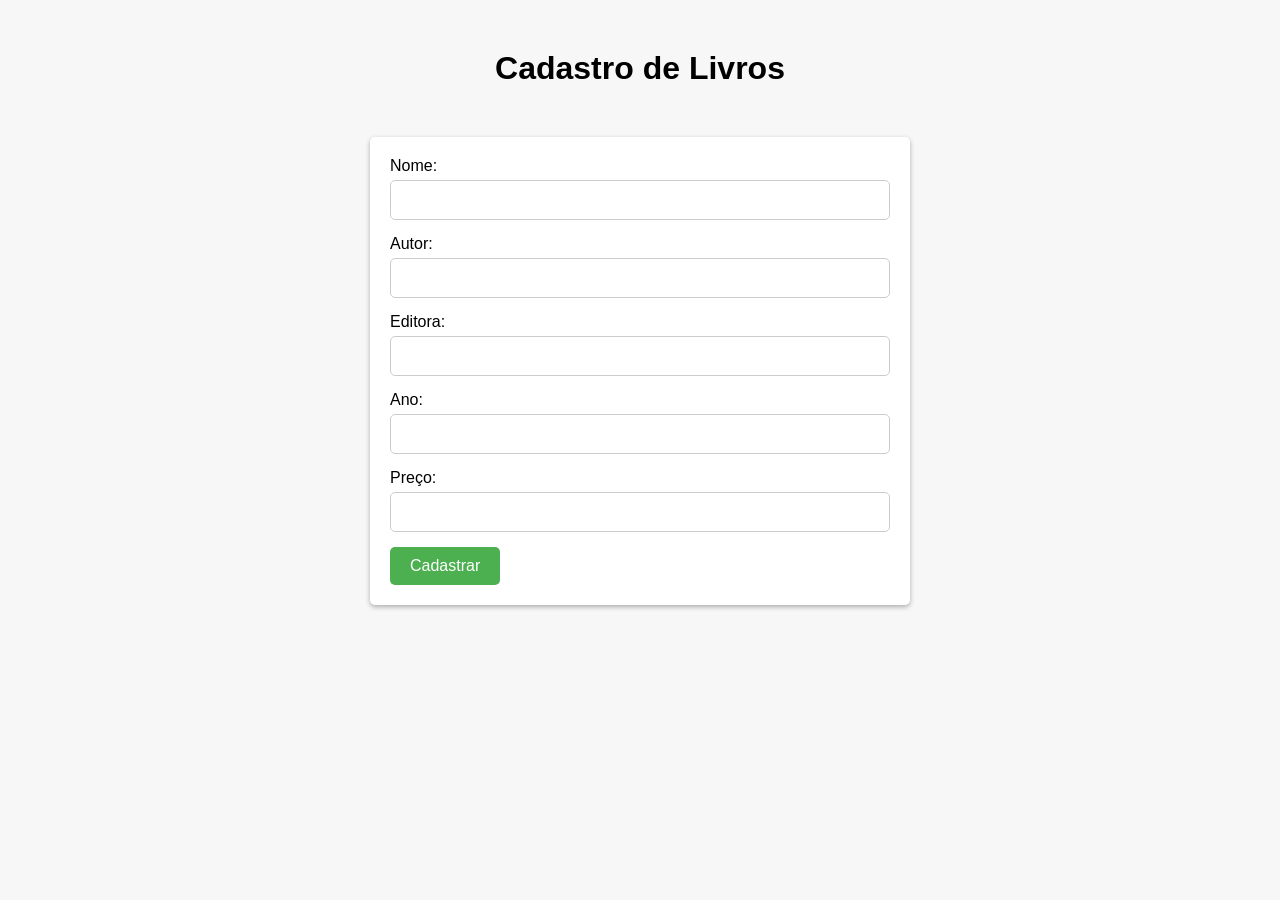
==== index.html @ c66e3042 "git init" ====
<!DOCTYPE html>
<html>
<head>
  <meta charset="utf-8">
  <meta http-equiv="X-UA-Compatible" content="IE=edge">
  <meta name="viewport" content="width=device-width, initial-scale=1.0">
  <title>Cadastro de Livros</title>
  <link rel="stylesheet" href="style.css">
</head>
<body>
  <h1>Cadastro de Livros</h1>
  <form id="formulario">
    <label for="nome">Nome:</label>
    <input type="text" id="nome" name="nome" required>

    <label for="autor">Autor:</label>
    <input type="text" id="autor" name="autor" required>

    <label for="editora">Editora:</label>
    <input type="text" id="editora" name="editora" required>

    <label for="ano">Ano:</label>
    <input type="number" id="ano" name="ano" min="1800" max="2099" required>

    <label for="preco">Preço:</label>
    <input type="number" id="preco" name="preco" step="0.01" min="0" required>

    <input type="submit" value="Cadastrar">
  </form>
  <script>
    const form = document.querySelector('#formulario');
    form.addEventListener('submit', (event) => {
      event.preventDefault(); // previne o envio padrão do formulário


      const nome = document.getElementById('nome').value;
      const autor = document.getElementById('autor').value;
      const editora = document.getElementById('editora').value;
      const ano = document.getElementById('ano').value;
      const preco = document.getElementById('preco').value;
      
      const data = {
        "nome": nome,
        "autor": autor,
        "editora": editora,
        "ano": ano,
        "preco": preco
      };

      fetch('http://localhost:3000/livro', {
        method: 'POST',
        headers: {
          'Content-Type': 'application/json'
        },
        body: JSON.stringify(data)
      })
      .then(response => {
        if (response.ok) {
          alert('Livro cadastrado com sucesso!');
          form.reset();
        } else {
          throw new Error('Erro ao cadastrar livro!');
        }
      })
      .catch(error => console.error(error));
    });
  </script>
</body>
</html>
---- style.css ----
body {
    font-family: Arial, sans-serif;
    background-color: #F7F7F7;
  }
  h1 {
    text-align: center;
    margin-top: 50px;
  }
  form {
    width: 500px;
    margin: 50px auto;
    background-color: #FFFFFF;
    border-radius: 5px;
    padding: 20px;
    box-shadow: 0 2px 5px rgba(0, 0, 0, 0.3);
  }
  label {
    display: block;
    margin-bottom: 5px;
  }
  input[type="text"],
  input[type="number"] {
    width: 100%;
    padding: 10px;
    margin-bottom: 15px;
    border: 1px solid #CCCCCC;
    border-radius: 5px;
    box-sizing: border-box;
    font-size: 16px;
  }
  input[type="submit"] {
    background-color: #4CAF50;
    color: #FFFFFF;
    border: none;
    border-radius: 5px;
    padding: 10px 20px;
    font-size: 16px;
    cursor: pointer;
  }
  input[type="submit"]:hover {
    background-color: #3E8E41;
  }
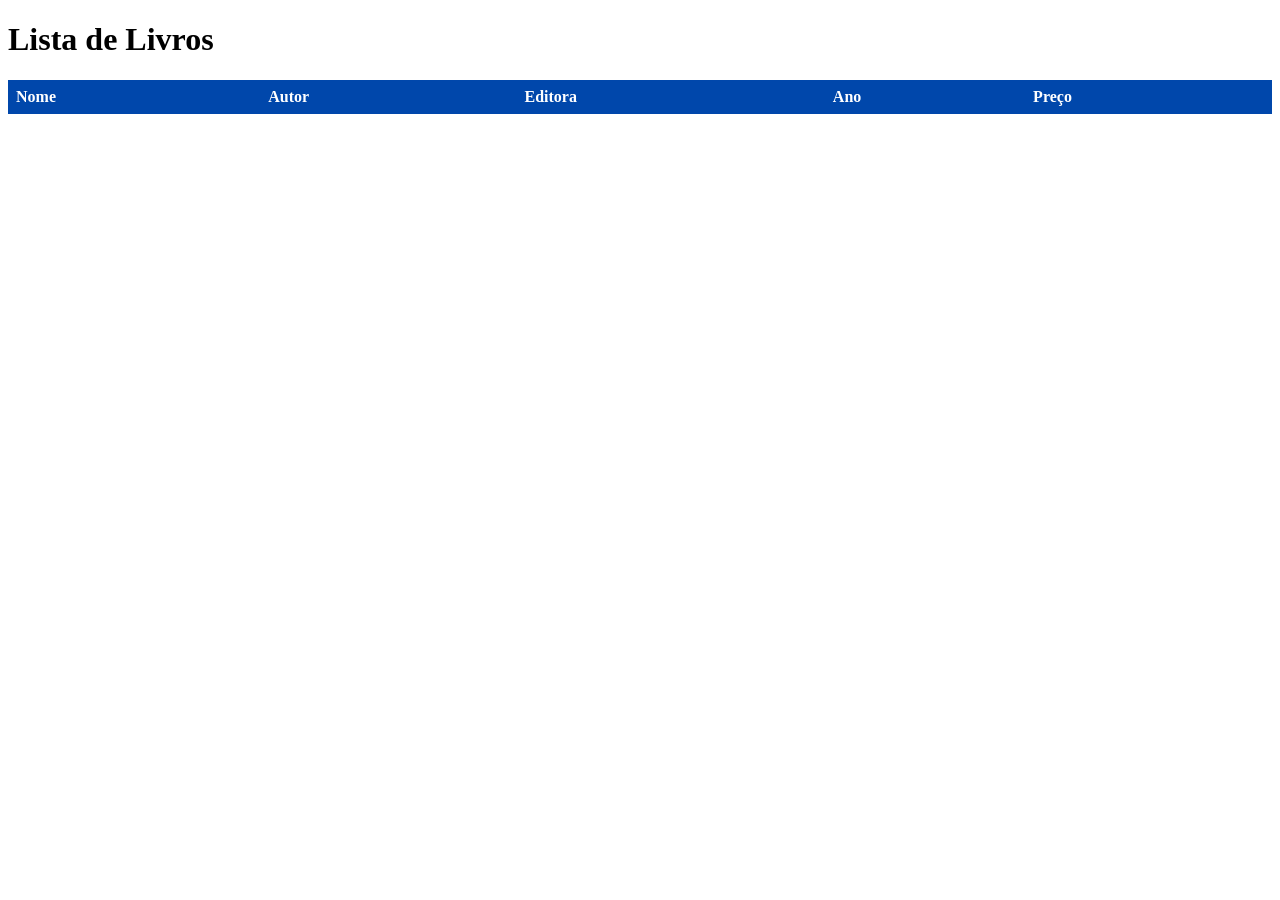
==== commit 06d35c9c: "pagina de listagem dos livros" ====
--- a/index.html
+++ b/index.html
@@ -1,69 +1,75 @@
 <!DOCTYPE html>
 <html>
-<head>
-  <meta charset="utf-8">
-  <meta http-equiv="X-UA-Compatible" content="IE=edge">
-  <meta name="viewport" content="width=device-width, initial-scale=1.0">
-  <title>Cadastro de Livros</title>
-  <link rel="stylesheet" href="style.css">
-</head>
-<body>
-  <h1>Cadastro de Livros</h1>
-  <form id="formulario">
-    <label for="nome">Nome:</label>
-    <input type="text" id="nome" name="nome" required>
+  <head>
+    <meta charset="UTF-8">
+    <title>Lista de Livros</title>
+    <style>
+      table {
+        border-collapse: collapse;
+        width: 100%;
+      }
 
-    <label for="autor">Autor:</label>
-    <input type="text" id="autor" name="autor" required>
+      th, td {
+        text-align: left;
+        padding: 8px;
+      }
 
-    <label for="editora">Editora:</label>
-    <input type="text" id="editora" name="editora" required>
+      th {
+        background-color: #0047ab;
+        color: white;
+      }
 
-    <label for="ano">Ano:</label>
-    <input type="number" id="ano" name="ano" min="1800" max="2099" required>
+      tr:nth-child(even) {
+        background-color: #f2f2f2;
+      }
+    </style>
+  </head>
+  <body>
+    <h1>Lista de Livros</h1>
+    <table>
+      <thead>
+        <tr>
+          <th>Nome</th>
+          <th>Autor</th>
+          <th>Editora</th>
+          <th>Ano</th>
+          <th>Preço</th>
+        </tr>
+      </thead>
+      <tbody id="livros-lista">
+      </tbody>
+    </table>
 
-    <label for="preco">Preço:</label>
-    <input type="number" id="preco" name="preco" step="0.01" min="0" required>
+    <script>
+      const livrosLista = document.getElementById("livros-lista");
 
-    <input type="submit" value="Cadastrar">
-  </form>
-  <script>
-    const form = document.querySelector('#formulario');
-    form.addEventListener('submit', (event) => {
-      event.preventDefault(); // previne o envio padrão do formulário
+      fetch("http://localhost:3000/livro")
+        .then(response => response.json())
+        .then(data => {
+          data.forEach(livro => {
+            const tr = document.createElement("tr");
+            const tdNome = document.createElement("td");
+            const tdAutor = document.createElement("td");
+            const tdEditora = document.createElement("td");
+            const tdAno = document.createElement("td");
+            const tdPreco = document.createElement("td");
 
+            tdNome.textContent = livro.nome;
+            tdAutor.textContent = livro.autor;
+            tdEditora.textContent = livro.editora;
+            tdAno.textContent = livro.ano;
+            tdPreco.textContent = livro.preco;
 
-      const nome = document.getElementById('nome').value;
-      const autor = document.getElementById('autor').value;
-      const editora = document.getElementById('editora').value;
-      const ano = document.getElementById('ano').value;
-      const preco = document.getElementById('preco').value;
-      
-      const data = {
-        "nome": nome,
-        "autor": autor,
-        "editora": editora,
-        "ano": ano,
-        "preco": preco
-      };
+            tr.appendChild(tdNome);
+            tr.appendChild(tdAutor);
+            tr.appendChild(tdEditora);
+            tr.appendChild(tdAno);
+            tr.appendChild(tdPreco);
 
-      fetch('http://localhost:3000/livro', {
-        method: 'POST',
-        headers: {
-          'Content-Type': 'application/json'
-        },
-        body: JSON.stringify(data)
-      })
-      .then(response => {
-        if (response.ok) {
-          alert('Livro cadastrado com sucesso!');
-          form.reset();
-        } else {
-          throw new Error('Erro ao cadastrar livro!');
-        }
-      })
-      .catch(error => console.error(error));
-    });
-  </script>
-</body>
+            livrosLista.appendChild(tr);
+          });
+        })
+        .catch(error => console.error(error));
+    </script>
+  </body>
 </html>
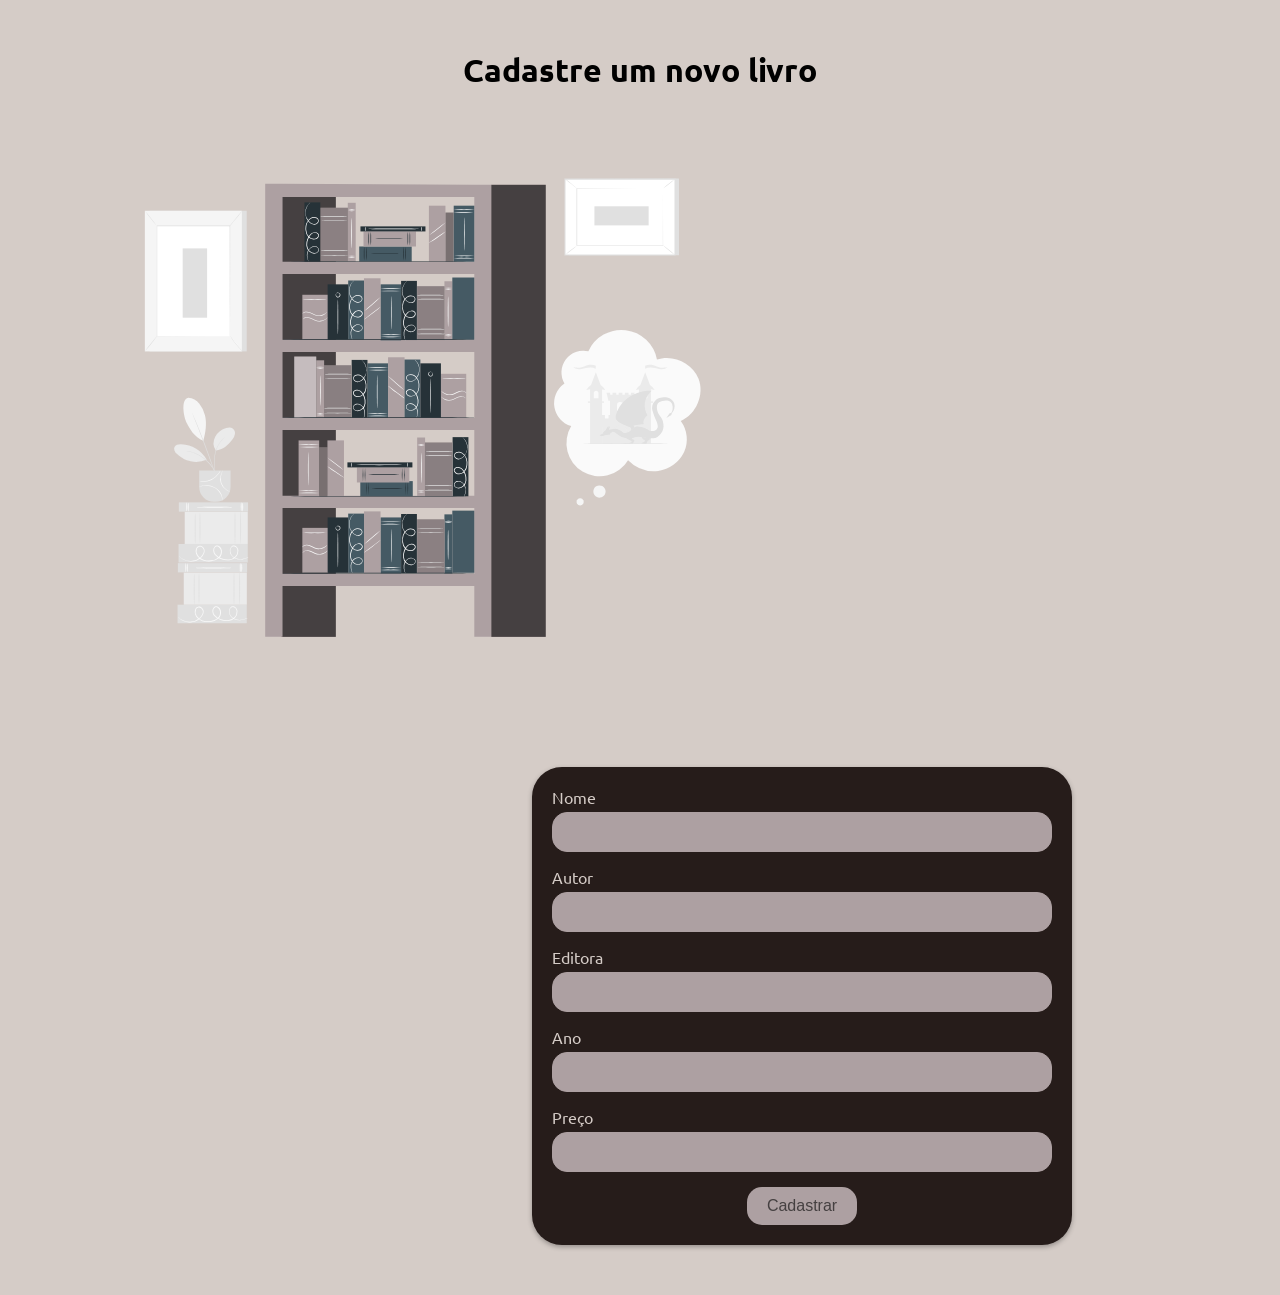
==== commit 5bfdeafb: "correção da pagina" ====
--- a/index.html
+++ b/index.html
@@ -1,75 +1,70 @@
 <!DOCTYPE html>
 <html>
-  <head>
-    <meta charset="UTF-8">
-    <title>Lista de Livros</title>
-    <style>
-      table {
-        border-collapse: collapse;
-        width: 100%;
-      }
+<head>
+  <meta charset="utf-8">
+  <meta http-equiv="X-UA-Compatible" content="IE=edge">
+  <meta name="viewport" content="width=device-width, initial-scale=1.0">
+  <title>Cadastro de Livros</title>
+  <link rel="stylesheet" href="style.css">
+</head>
+<body>
+  <h1>Cadastre um novo livro</h1>
+  <img src="./img/livraria.svg" alt="Imagem" class="imagem">
+  <form id="formulario">
+    <label for="nome">Nome</label>
+    <input type="text" id="nome" name="nome" required>
 
-      th, td {
-        text-align: left;
-        padding: 8px;
-      }
+    <label for="autor">Autor</label>
+    <input type="text" id="autor" name="autor" required>
 
-      th {
-        background-color: #0047ab;
-        color: white;
-      }
+    <label for="editora">Editora</label>
+    <input type="text" id="editora" name="editora" required>
 
-      tr:nth-child(even) {
-        background-color: #f2f2f2;
-      }
-    </style>
-  </head>
-  <body>
-    <h1>Lista de Livros</h1>
-    <table>
-      <thead>
-        <tr>
-          <th>Nome</th>
-          <th>Autor</th>
-          <th>Editora</th>
-          <th>Ano</th>
-          <th>Preço</th>
-        </tr>
-      </thead>
-      <tbody id="livros-lista">
-      </tbody>
-    </table>
+    <label for="ano">Ano</label>
+    <input type="number" id="ano" name="ano" min="1800" max="2099" required>
 
-    <script>
-      const livrosLista = document.getElementById("livros-lista");
+    <label for="preco">Preço</label>
+    <input type="number" id="preco" name="preco" step="0.01" min="0" required>
+    <div style="text-align: center;">
+        <input type="submit" value="Cadastrar">
+  </form>
+  <script>
+    const form = document.querySelector('#formulario');
+    form.addEventListener('submit', (event) => {
+      event.preventDefault(); // previne o envio padrão do formulário
 
-      fetch("http://localhost:3000/livro")
-        .then(response => response.json())
-        .then(data => {
-          data.forEach(livro => {
-            const tr = document.createElement("tr");
-            const tdNome = document.createElement("td");
-            const tdAutor = document.createElement("td");
-            const tdEditora = document.createElement("td");
-            const tdAno = document.createElement("td");
-            const tdPreco = document.createElement("td");
 
-            tdNome.textContent = livro.nome;
-            tdAutor.textContent = livro.autor;
-            tdEditora.textContent = livro.editora;
-            tdAno.textContent = livro.ano;
-            tdPreco.textContent = livro.preco;
+      const nome = document.getElementById('nome').value;
+      const autor = document.getElementById('autor').value;
+      const editora = document.getElementById('editora').value;
+      const ano = document.getElementById('ano').value;
+      const preco = document.getElementById('preco').value;
+      
+      const data = {
+        "nome": nome,
+        "autor": autor,
+        "editora": editora,
+        "ano": ano,
+        "preco": preco
+      };
 
-            tr.appendChild(tdNome);
-            tr.appendChild(tdAutor);
-            tr.appendChild(tdEditora);
-            tr.appendChild(tdAno);
-            tr.appendChild(tdPreco);
-
-            livrosLista.appendChild(tr);
-          });
-        })
-        .catch(error => console.error(error));
-    </script>
-  </body>
+      fetch('http://localhost:3000/livro', {
+        method: 'POST',
+        headers: {
+          'Content-Type': 'application/json'
+        },
+        body: JSON.stringify(data)
+      })
+      .then(response => {
+        if (response.ok) {
+          alert('Livro cadastrado com sucesso!');
+          form.reset();
+        } else {
+          throw new Error('Erro ao cadastrar livro!');
+        }
+      })
+      .catch(error => console.error(error));
+    });
+  </script>
+</body>
 </html>
--- a/style.css
+++ b/style.css
@@ -0,0 +1,57 @@
+
+@import url('https://fonts.googleapis.com/css2?family=Ubuntu:wght@700&display=swap');
+body {
+    background-color: #D5CCC7;
+}
+h1 {
+    font-family: 'Ubuntu', sans-serif;
+    text-align: center;
+    margin-top: 50px;
+  }
+  form {
+    width: 500px;
+    margin: 50px auto;
+    background-color: #261C1A;
+    border-radius: 30px;
+    padding: 20px;
+    box-shadow: 0 2px 5px rgba(0, 0, 0, 0.3);
+    float: right;
+    margin-right: 200px;
+  }
+
+  label {
+    display: block;
+    margin-bottom: 5px;
+    color: #D5CCC7;
+    font-family: 'Ubuntu', sans-serif;
+  }
+  input[type="text"],
+  input[type="number"] {
+    width: 100%;
+    padding: 10px;
+    margin-bottom: 15px;
+    background-color: #ADA0A2;
+    border: 1px solid #ADA0A2;
+    border-radius: 15px;
+    box-sizing: border-box;
+    font-size: 16px;
+  }
+  input[type="submit"] {
+    background-color: #ADA0A2;
+    color: #454041;
+    border: none;
+    border-radius: 15px;
+    padding: 10px 20px;
+    font-size: 16px;
+    cursor: pointer;
+  }
+  input[type="submit"]:hover {
+    background-color: #D5CCC7;
+  }
+
+  .imagem {
+    float: left;
+    width: 600px; /* ajuste a largura conforme necessário */
+    margin-left: 100px; /* ajuste a margem conforme necessário */
+    margin-top: 5px;
+  }
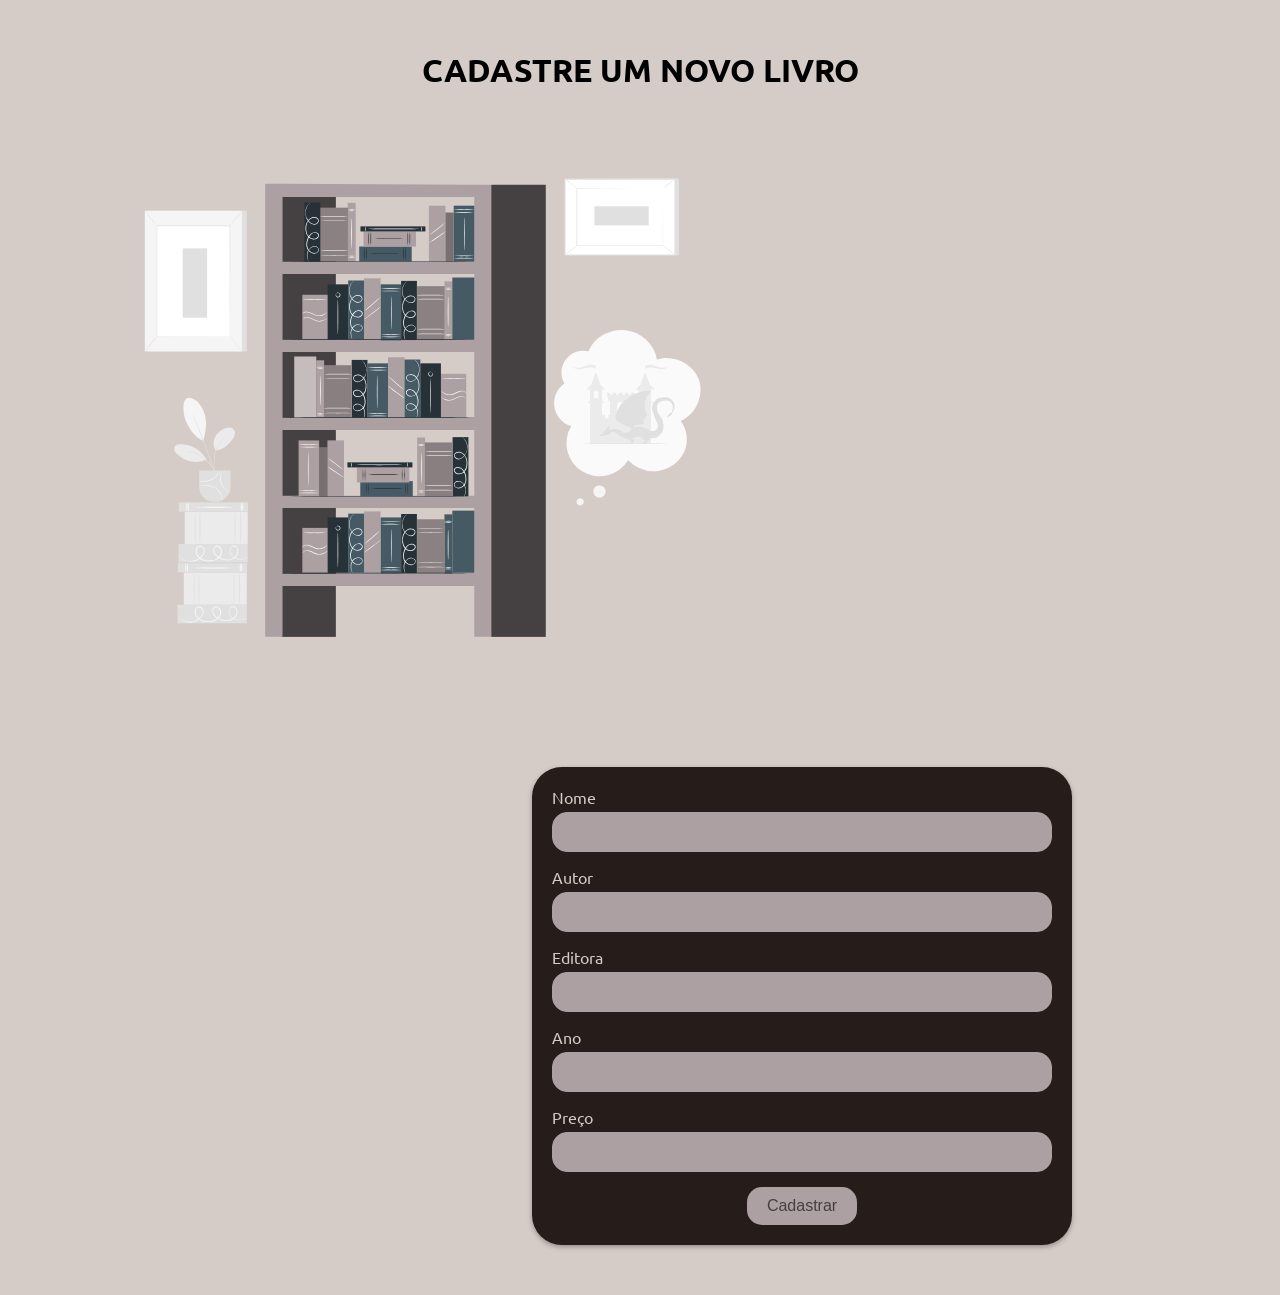
==== commit 0c50f611: "correção h1" ====
--- a/index.html
+++ b/index.html
@@ -8,7 +8,7 @@
   <link rel="stylesheet" href="style.css">
 </head>
 <body>
-  <h1>Cadastre um novo livro</h1>
+  <h1>CADASTRE UM NOVO LIVRO</h1>
   <img src="./img/livraria.svg" alt="Imagem" class="imagem">
   <form id="formulario">
     <label for="nome">Nome</label>
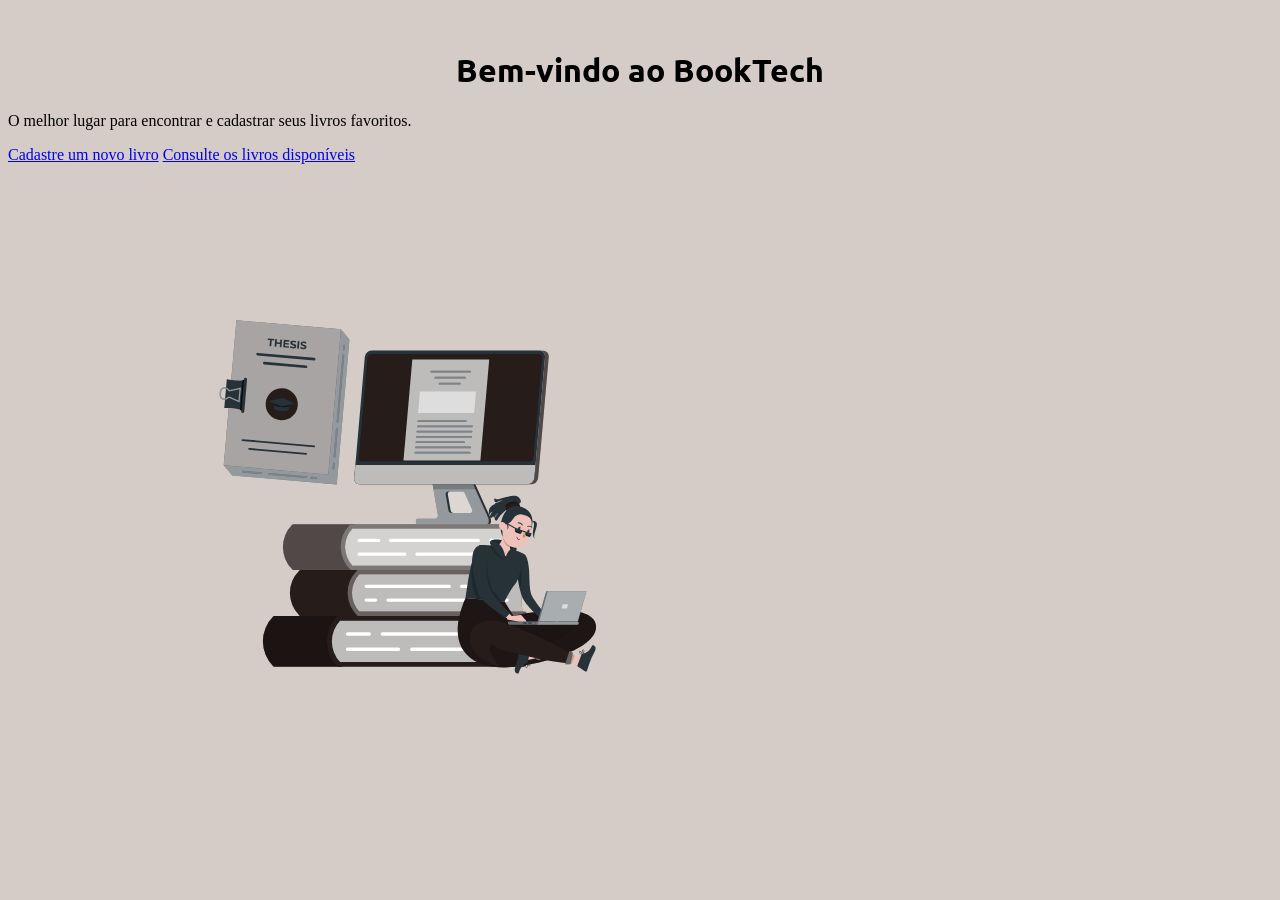
==== commit 4d1c0225: "página inicial" ====
--- a/index.html
+++ b/index.html
@@ -1,70 +1,26 @@
 <!DOCTYPE html>
-<html>
+<html lang="pt-BR">
+
 <head>
-  <meta charset="utf-8">
-  <meta http-equiv="X-UA-Compatible" content="IE=edge">
+  <meta charset="UTF-8">
   <meta name="viewport" content="width=device-width, initial-scale=1.0">
-  <title>Cadastro de Livros</title>
+  <title>BookTech - Página Inicial</title>
   <link rel="stylesheet" href="style.css">
 </head>
+
 <body>
-  <h1>CADASTRE UM NOVO LIVRO</h1>
-  <img src="./img/livraria.svg" alt="Imagem" class="imagem">
-  <form id="formulario">
-    <label for="nome">Nome</label>
-    <input type="text" id="nome" name="nome" required>
-
-    <label for="autor">Autor</label>
-    <input type="text" id="autor" name="autor" required>
-
-    <label for="editora">Editora</label>
-    <input type="text" id="editora" name="editora" required>
-
-    <label for="ano">Ano</label>
-    <input type="number" id="ano" name="ano" min="1800" max="2099" required>
-
-    <label for="preco">Preço</label>
-    <input type="number" id="preco" name="preco" step="0.01" min="0" required>
-    <div style="text-align: center;">
-        <input type="submit" value="Cadastrar">
-  </form>
-  <script>
-    const form = document.querySelector('#formulario');
-    form.addEventListener('submit', (event) => {
-      event.preventDefault(); // previne o envio padrão do formulário
-
-
-      const nome = document.getElementById('nome').value;
-      const autor = document.getElementById('autor').value;
-      const editora = document.getElementById('editora').value;
-      const ano = document.getElementById('ano').value;
-      const preco = document.getElementById('preco').value;
-      
-      const data = {
-        "nome": nome,
-        "autor": autor,
-        "editora": editora,
-        "ano": ano,
-        "preco": preco
-      };
-
-      fetch('http://localhost:3000/livro', {
-        method: 'POST',
-        headers: {
-          'Content-Type': 'application/json'
-        },
-        body: JSON.stringify(data)
-      })
-      .then(response => {
-        if (response.ok) {
-          alert('Livro cadastrado com sucesso!');
-          form.reset();
-        } else {
-          throw new Error('Erro ao cadastrar livro!');
-        }
-      })
-      .catch(error => console.error(error));
-    });
-  </script>
+<div class="container">
+    <div class="texto-imagem">
+        <h1>Bem-vindo ao BookTech</h1>
+        <p>O melhor lugar para encontrar e cadastrar seus livros favoritos.</p>
+        <div class="botoes">
+            <a href="cadastro.html" class="botao">Cadastre um novo livro</a>
+            <a href="listaLivros.html" class="botao">Consulte os livros disponíveis</a>
+        </div>
+    </div>
+    <div class="imagem">
+        <img src="./img/livrosInicial.svg" alt="Imagem de Livraria">
+    </div>
+</div>
 </body>
 </html>
